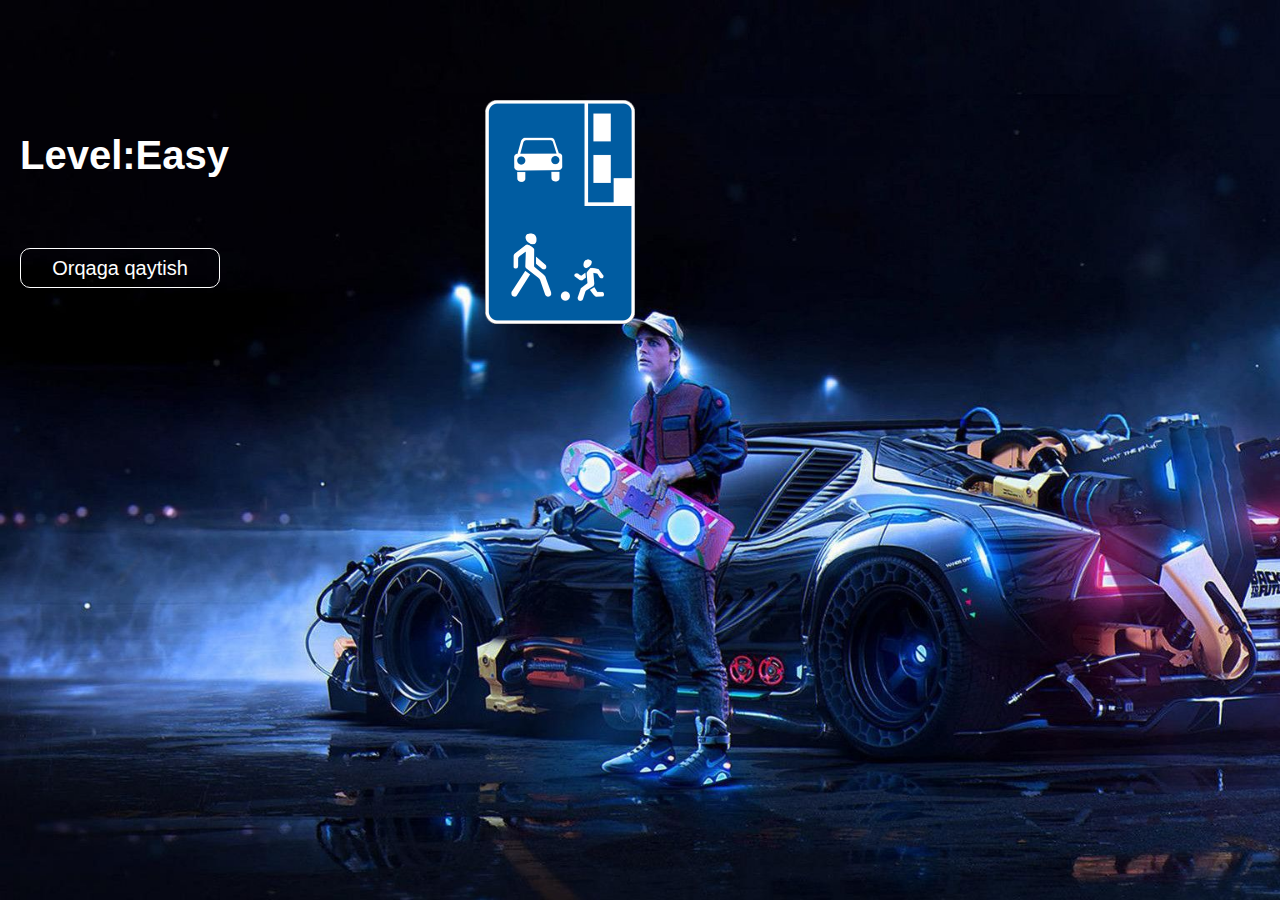
==== easy.html @ 770be3b3 "changes html and signs.js" ====
<!DOCTYPE html>
<html lang="en">
<head>
    <meta charset="UTF-8">
    <meta http-equiv="X-UA-Compatible" content="IE=edge">
    <meta name="viewport" content="width=device-width, initial-scale=1.0">
    <title>Easy</title>
    <link rel="stylesheet" href="./css/main.css">
</head>
<body>
    <main class="easy-main">
        <div class="container">
            <div class="easy-main__wrapper">
                <div class="easy-main__wrapper__start">
                    <h1 class="visually-hidden">Easy.html</h1>
                    <h2 class="easy-main__wrapper__start__title">Level:Easy</h2>
                    <a class="back" href="./index.html" >
                        Orqaga qaytish
                    </a>
                </div>
                <ul class="easy-main__wrapper__list">
                    <li>
                        <img src="./images/signs/aholi_punkti.gif" alt="" width="150" height="150">
                    </li>
                </ul>
                <div class="easy-main__wrapper__end">
                    
                </div>
            </div>
        </div>
    </main>

    <script src="./js/signs.js"></script>
    <script src="./js/main.js"></script>
</body>
</html>
---- css/main.css ----
html{
    box-sizing: border-box;
    height: 100%;
    scroll-behavior: smooth;
}

*,
*::before,
*::after {
    box-sizing: inherit;
}

body{
    display: flex;
    flex-direction: column;
    height: 100%;
    margin: 0;
    font-family: "Arial", sans-serif;
    font-weight: 400;
    background-color: #fff;
}

img{
    max-width: 100%;
    height: auto;
}

.visually-hidden {
    position: absolute;
    width: 1px;
    height: 1px;
    margin: -1px;
    border: 0;
    padding: 0;
    white-space: nowrap;
    clip-path: inset(100%);
    clip: rect(0 0 0 0);
    overflow: hidden;
}

.container{
    width: 100%;
    max-width: 1320px;
    margin-right: auto;
    margin-left: auto;
    padding-right: 20px;
    padding-left: 20px;
}

ol,
ul{
    margin-top: 0;
    margin-bottom: 0;
    padding-left: 0;
    list-style: none;
}

a{
    text-decoration: none;
}
.site-main{
    padding-top: 100px;
    padding-bottom: 160px;
    background-image: url(../images/back-to-future.jpg);
    background-repeat: no-repeat;
    background-size: cover;
}
.main__wrapper{
    text-align: center;
}
.main__wrapper__title{
    margin-bottom: 100px;
    color: #fff;
    font-weight: 700;
    font-size: 50px;
}
.main__wrapper__subtitle{
    color: #fff;
    font-weight: 500;
    font-size: 30px;
}
.main__wrapper__list{
    display: flex;
    flex-direction:column;
    gap: 30px;
}
.main__wrapper__link{
    display: inline-block;
    display: flex;
    justify-content: center;
    align-items: center;
    margin: 0 auto;
    width: 300px;
    height: 50px;
    font-size: 20px;
    color: rgb(255, 230, 0);
    border: 1px solid #fff;
    border-radius: 5px;
    backdrop-filter: blur(10px);
}
.main__wrapper__link:hover{
    transform: scale(1.2);
}
.main__wrapper__link:active{
    transform: scale(0.9);
}



/* ************************************************* */

.easy-main{
    padding-top: 100px;   
    background-image: url(../images/back-to-future.jpg);
    background-repeat: no-repeat;
    background-size: cover;
    height: 100vh;
}
.easy-main__wrapper{
    display: flex;
    justify-content: space-between;
}
.easy-main__wrapper__start{
    width: 25%;
}
.easy-main__wrapper__start__title{
    margin-bottom: 70px;
    font-weight: 600;
    font-size: 40px;
    color: #fff;
}
.back{
    display: inline-block;
    display: flex;
    justify-content: center;
    align-items: center;
    width:200px;
    height: 40px;
    font-weight: 500;
    font-size: 20px;
    color: #fff;
    border: 1px solid #fff;
    border-radius: 10px;
}
.back:hover{
    text-decoration:underline;
    color:blue;
    backdrop-filter: blur(10px);
}
.easy-main__wrapper__list{
    width: 50%;
}
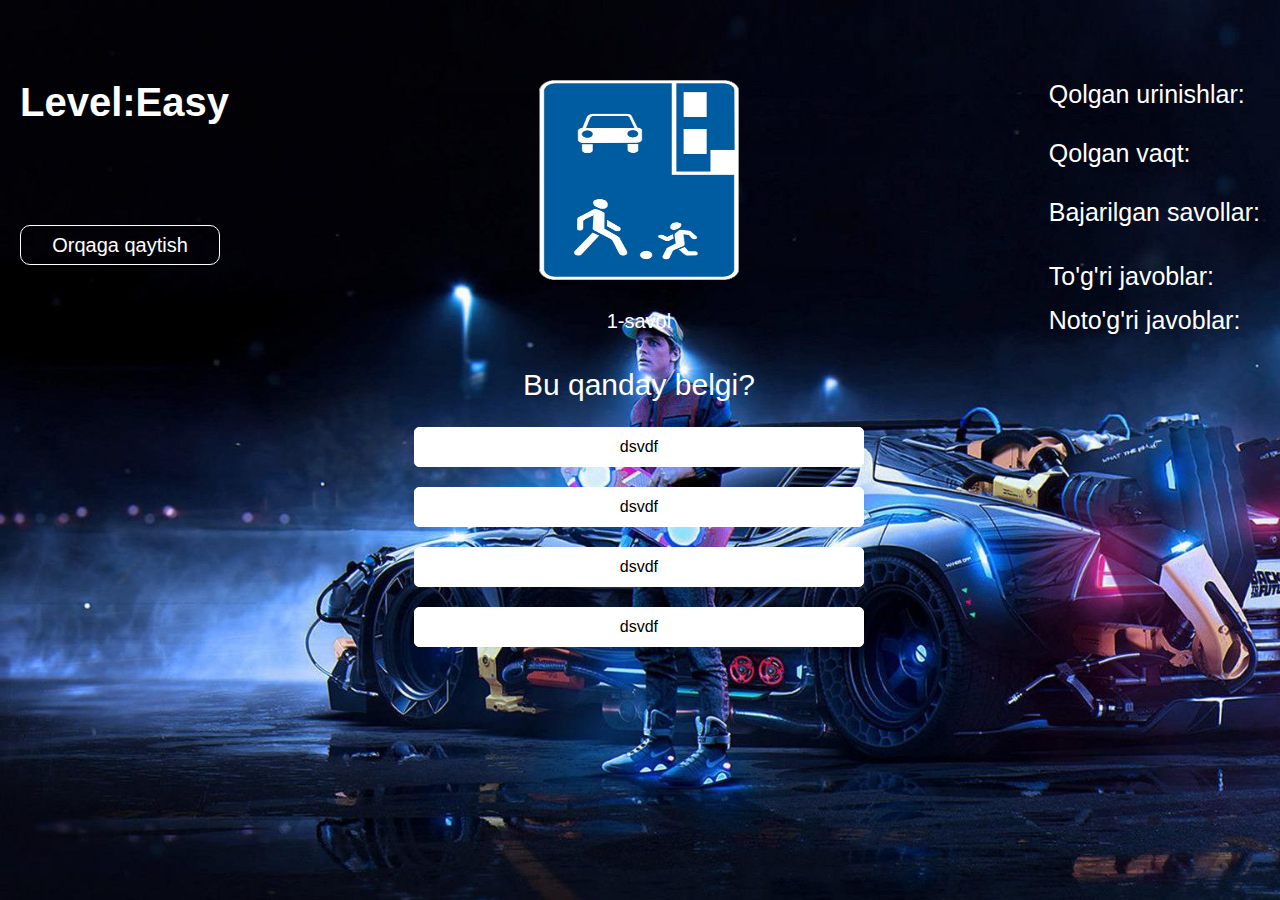
==== commit 9f10aac0: "change html and css" ====
--- a/easy.html
+++ b/easy.html
@@ -8,23 +8,51 @@
     <link rel="stylesheet" href="./css/main.css">
 </head>
 <body>
-    <main class="easy-main">
+    <main class="main">
         <div class="container">
-            <div class="easy-main__wrapper">
-                <div class="easy-main__wrapper__start">
+            <div class="main__inner">
+                <div class="main__inner__start">
                     <h1 class="visually-hidden">Easy.html</h1>
-                    <h2 class="easy-main__wrapper__start__title">Level:Easy</h2>
+                    <h2 class="main__inner__start__title">Level:Easy</h2>
                     <a class="back" href="./index.html" >
                         Orqaga qaytish
                     </a>
                 </div>
-                <ul class="easy-main__wrapper__list">
-                    <li>
-                        <img src="./images/signs/aholi_punkti.gif" alt="" width="150" height="150">
+               <div class="main__inner__middle">
+                <img class="image" src="./images/signs/aholi_punkti.gif" alt="" width="150" height="150">
+                <span class="question-num">1-savol</span>
+                <p class="question">Bu qanday belgi?</p>
+                <ul class="main__inner__list">
+                    <li class="main__inner__list__item" >
+                        dsvdf
+                    </li>
+                    <li class="main__inner__list__item" >
+                        dsvdf
+                    </li>
+                    <li class="main__inner__list__item" >
+                        dsvdf
+                    </li>
+                    <li class="main__inner__list__item" >
+                        dsvdf
                     </li>
                 </ul>
-                <div class="easy-main__wrapper__end">
-                    
+               </div>
+                <div class="main__inner__end">
+                    <p class="residual-effort">
+                        Qolgan urinishlar:
+                    </p>
+                    <p class="remaining-time">
+                        Qolgan vaqt:
+                    </p>
+                    <p class="completed-questions">
+                        Bajarilgan savollar:
+                    </p>
+                    <p class="true-answers">
+                        To'g'ri javoblar:
+                    </p>
+                    <p class="false-answer">
+                        Noto'g'ri javoblar:
+                    </p>
                 </div>
             </div>
         </div>
--- a/css/main.css
+++ b/css/main.css
@@ -8,6 +8,7 @@
 *,
 *::before,
 *::after {
+    margin: 0;
     box-sizing: inherit;
 }
 
@@ -55,18 +56,23 @@
     padding-left: 0;
     list-style: none;
 }
+p{
+    margin: 0;
+}
 
 a{
     text-decoration: none;
 }
 .site-main{
+    height: 100vh;
     padding-top: 100px;
-    padding-bottom: 160px;
     background-image: url(../images/back-to-future.jpg);
     background-repeat: no-repeat;
     background-size: cover;
 }
 .main__wrapper{
+    display: flex;
+    flex-direction: column;
     text-align: center;
 }
 .main__wrapper__title{
@@ -76,6 +82,7 @@
     font-size: 50px;
 }
 .main__wrapper__subtitle{
+    margin-bottom: 30px;
     color: #fff;
     font-weight: 500;
     font-size: 30px;
@@ -84,6 +91,7 @@
     display: flex;
     flex-direction:column;
     gap: 30px;
+    margin: 0 auto;
 }
 .main__wrapper__link{
     display: inline-block;
@@ -110,22 +118,19 @@
 
 /* ************************************************* */
 
-.easy-main{
-    padding-top: 100px;   
+.main{
+    padding-top: 80px;   
     background-image: url(../images/back-to-future.jpg);
     background-repeat: no-repeat;
     background-size: cover;
     height: 100vh;
 }
-.easy-main__wrapper{
+.main__inner{
     display: flex;
     justify-content: space-between;
 }
-.easy-main__wrapper__start{
-    width: 25%;
-}
-.easy-main__wrapper__start__title{
-    margin-bottom: 70px;
+.main__inner__start__title{
+    margin-bottom: 100px;
     font-weight: 600;
     font-size: 40px;
     color: #fff;
@@ -143,11 +148,64 @@
     border: 1px solid #fff;
     border-radius: 10px;
 }
-.back:hover{
-    text-decoration:underline;
-    color:blue;
-    backdrop-filter: blur(10px);
-}
-.easy-main__wrapper__list{
-    width: 50%;
+.main__inner__middle{
+    text-align: center;
+}
+.image{
+    display: block;
+    width: 200px;
+    height: 200px;
+    margin: 0 auto;
+    margin-bottom: 30px;
+}
+.question-num{
+    display: block;
+    margin-bottom: 35px;
+    color: #fff;
+    font-size: 20px;
+}
+.question{
+    margin-bottom: 25px;
+    color:#fff;
+    font-size: 30px;
+}
+.main__inner__list{
+    display: flex;
+    flex-direction: column;
+    gap: 20px;
+}
+.main__inner__list__item{
+    width: 450px;
+    padding: 10px 0;
+    color: #000;
+    font-weight: 500;
+    font-size: 16px;
+    border: 1px solid #fff;
+    border-radius: 5px;
+    background-color: #fff;
+    /* backdrop-filter: sepia(10px); */
+}
+.residual-effort{
+    margin-bottom: 30px;
+    color: #fff;
+    font-size: 25px
+}
+.remaining-time{
+    margin-bottom: 30px;
+    color: #fff;
+    font-size: 25px
+}
+.completed-questions{
+    margin-bottom: 35px;
+    color: #fff;
+    font-size: 25px
+}
+.true-answers{
+    margin-bottom: 15px;
+    color: #fff;
+    font-size: 25px
+}
+.false-answer{
+    color: #fff;
+    font-size: 25px
 }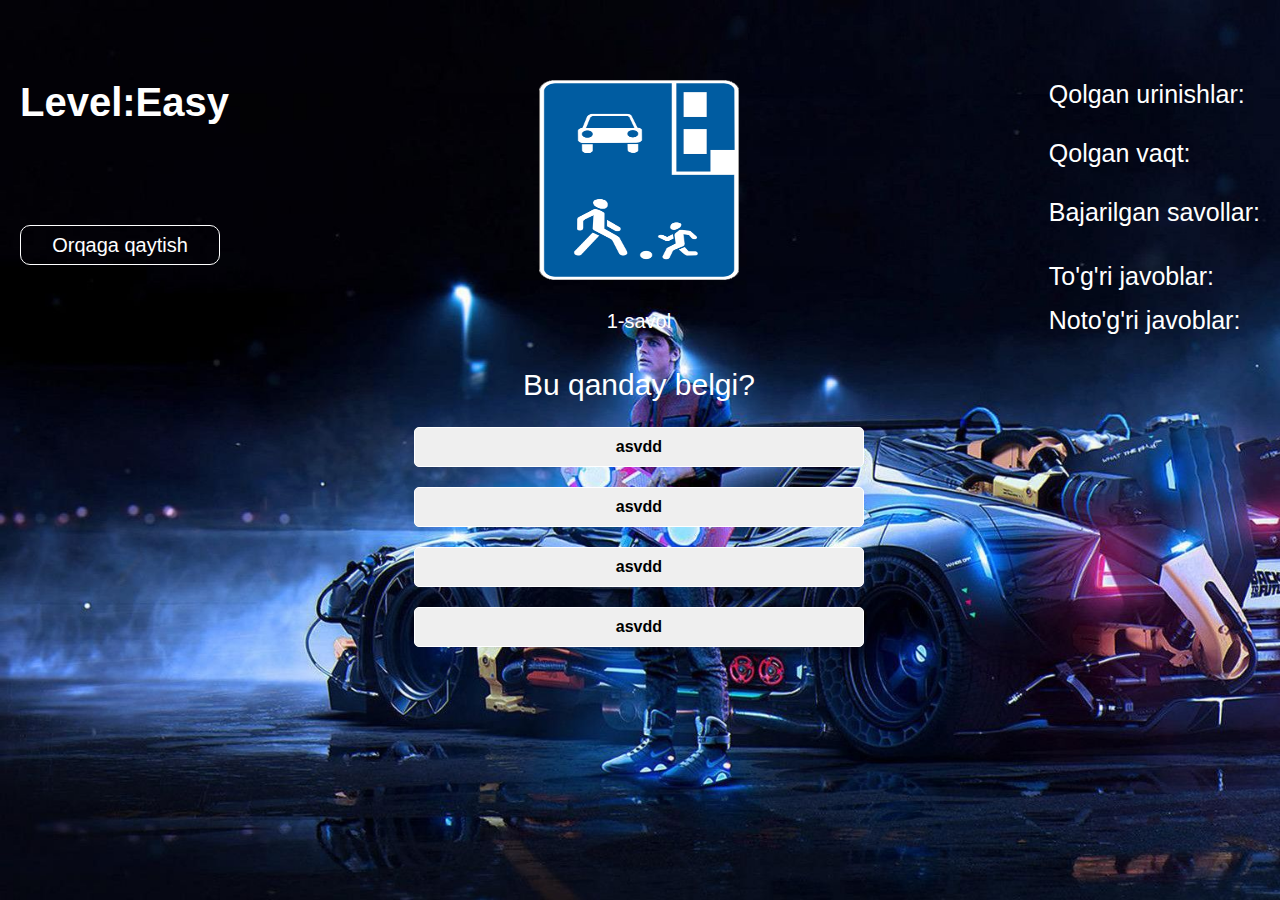
==== commit 2f4d547e: "add btn in item" ====
--- a/easy.html
+++ b/easy.html
@@ -24,16 +24,16 @@
                 <p class="question">Bu qanday belgi?</p>
                 <ul class="main__inner__list">
                     <li class="main__inner__list__item" >
-                        dsvdf
+                       <button class="main__inner__list__item_btn">asvdd</button>
                     </li>
                     <li class="main__inner__list__item" >
-                        dsvdf
+                        <button class="main__inner__list__item_btn">asvdd</button>
                     </li>
                     <li class="main__inner__list__item" >
-                        dsvdf
+                        <button class="main__inner__list__item_btn ">asvdd</button>
                     </li>
                     <li class="main__inner__list__item" >
-                        dsvdf
+                        <button class="main__inner__list__item_btn">asvdd</button>
                     </li>
                 </ul>
                </div>
--- a/css/main.css
+++ b/css/main.css
@@ -174,16 +174,19 @@
     flex-direction: column;
     gap: 20px;
 }
-.main__inner__list__item{
+
+.main__inner__list__item_btn{
     width: 450px;
     padding: 10px 0;
     color: #000;
-    font-weight: 500;
+    font-weight: 600;
     font-size: 16px;
     border: 1px solid #fff;
     border-radius: 5px;
-    background-color: #fff;
-    /* backdrop-filter: sepia(10px); */
+}
+.main__inner__list__item_btn:active{
+    transform:scale(0.9);
+    border-color: red;;
 }
 .residual-effort{
     margin-bottom: 30px;
@@ -208,4 +211,7 @@
 .false-answer{
     color: #fff;
     font-size: 25px
+}
+.countdown{
+    color: #fff;
 }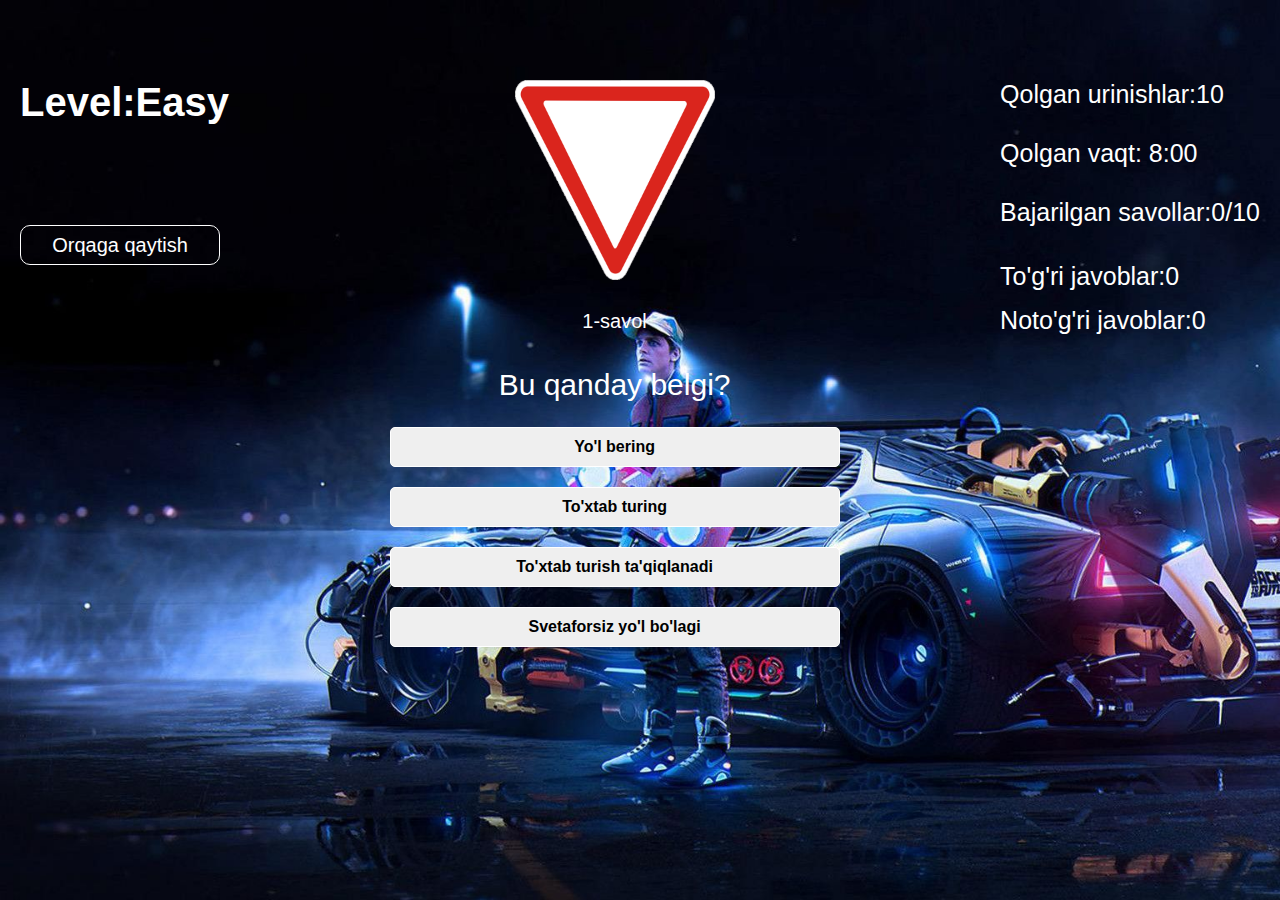
==== commit ffcd3705: "finished" ====
--- a/easy.html
+++ b/easy.html
@@ -19,41 +19,31 @@
                     </a>
                 </div>
                <div class="main__inner__middle">
-                <img class="image" src="./images/signs/aholi_punkti.gif" alt="" width="150" height="150">
-                <span class="question-num">1-savol</span>
-                <p class="question">Bu qanday belgi?</p>
-                <ul class="main__inner__list">
-                    <li class="main__inner__list__item" >
-                       <button class="main__inner__list__item_btn">asvdd</button>
-                    </li>
-                    <li class="main__inner__list__item" >
-                        <button class="main__inner__list__item_btn">asvdd</button>
-                    </li>
-                    <li class="main__inner__list__item" >
-                        <button class="main__inner__list__item_btn ">asvdd</button>
-                    </li>
-                    <li class="main__inner__list__item" >
-                        <button class="main__inner__list__item_btn">asvdd</button>
-                    </li>
-                </ul>
+               
                </div>
                 <div class="main__inner__end">
                     <p class="residual-effort">
-                        Qolgan urinishlar:
+                        Qolgan urinishlar:10
                     </p>
-                    <p class="remaining-time">
-                        Qolgan vaqt:
+                    <p class="remaining-time easy">
+                        Qolgan vaqt: 8:00
                     </p>
                     <p class="completed-questions">
-                        Bajarilgan savollar:
+                        Bajarilgan savollar:0/10
                     </p>
                     <p class="true-answers">
-                        To'g'ri javoblar:
+                        To'g'ri javoblar:0
                     </p>
-                    <p class="false-answer">
-                        Noto'g'ri javoblar:
+                    <p class="false-answers">
+                        Noto'g'ri javoblar:0
                     </p>
                 </div>
+            </div>
+            <div class="result__main">
+                <h3 class="result__main__title">You win!</h3>
+                <img class="result__main-img" src="./images/checkmark.gif" alt="" >
+                <p class="result__main__true-answer">To'g'ri javoblar :0 ta</p>
+                <a  class="try-again" href="./easy.html">Try again</a>
             </div>
         </div>
     </main>
--- a/css/main.css
+++ b/css/main.css
@@ -19,7 +19,7 @@
     margin: 0;
     font-family: "Arial", sans-serif;
     font-weight: 400;
-    background-color: #fff;
+    background-color:#000;
 }
 
 img{
@@ -126,6 +126,7 @@
     height: 100vh;
 }
 .main__inner{
+    
     display: flex;
     justify-content: space-between;
 }
@@ -186,7 +187,10 @@
 }
 .main__inner__list__item_btn:active{
     transform:scale(0.9);
-    border-color: red;;
+    border: 3px solid red;
+}
+.main__inner__list__item_btn:nth-child(1):active{
+    border-color: green;
 }
 .residual-effort{
     margin-bottom: 30px;
@@ -208,10 +212,48 @@
     color: #fff;
     font-size: 25px
 }
-.false-answer{
+.false-answers{
     color: #fff;
     font-size: 25px
 }
 .countdown{
     color: #fff;
+}
+
+/**********************  RESULT MAIN ***************************/
+.result__main{
+    display: none;
+    text-align: center;
+    color: #fff;
+}
+.result__main__title{
+    margin-bottom: 100px;
+    font-size: 80px;
+}
+.result__main-img{
+    display: block;
+    margin: 0 auto;
+    margin-bottom: 50px;
+    width: 100px;
+    height: 100px;
+}
+.result__main__true-answer{
+    margin-bottom: 50px;
+    font-size: 30px;
+}
+.try-again{
+    padding: 5px;
+    border-radius: 5px;
+    background-color: green;
+    color: #fff;
+    font-size: 20px;
+}
+
+.hidden{
+    display: block;
+    margin: 0 auto;
+    margin-bottom: 50px;
+    width: 100px;
+    height: 100px;
+    src: url(../images/error.png);
 }